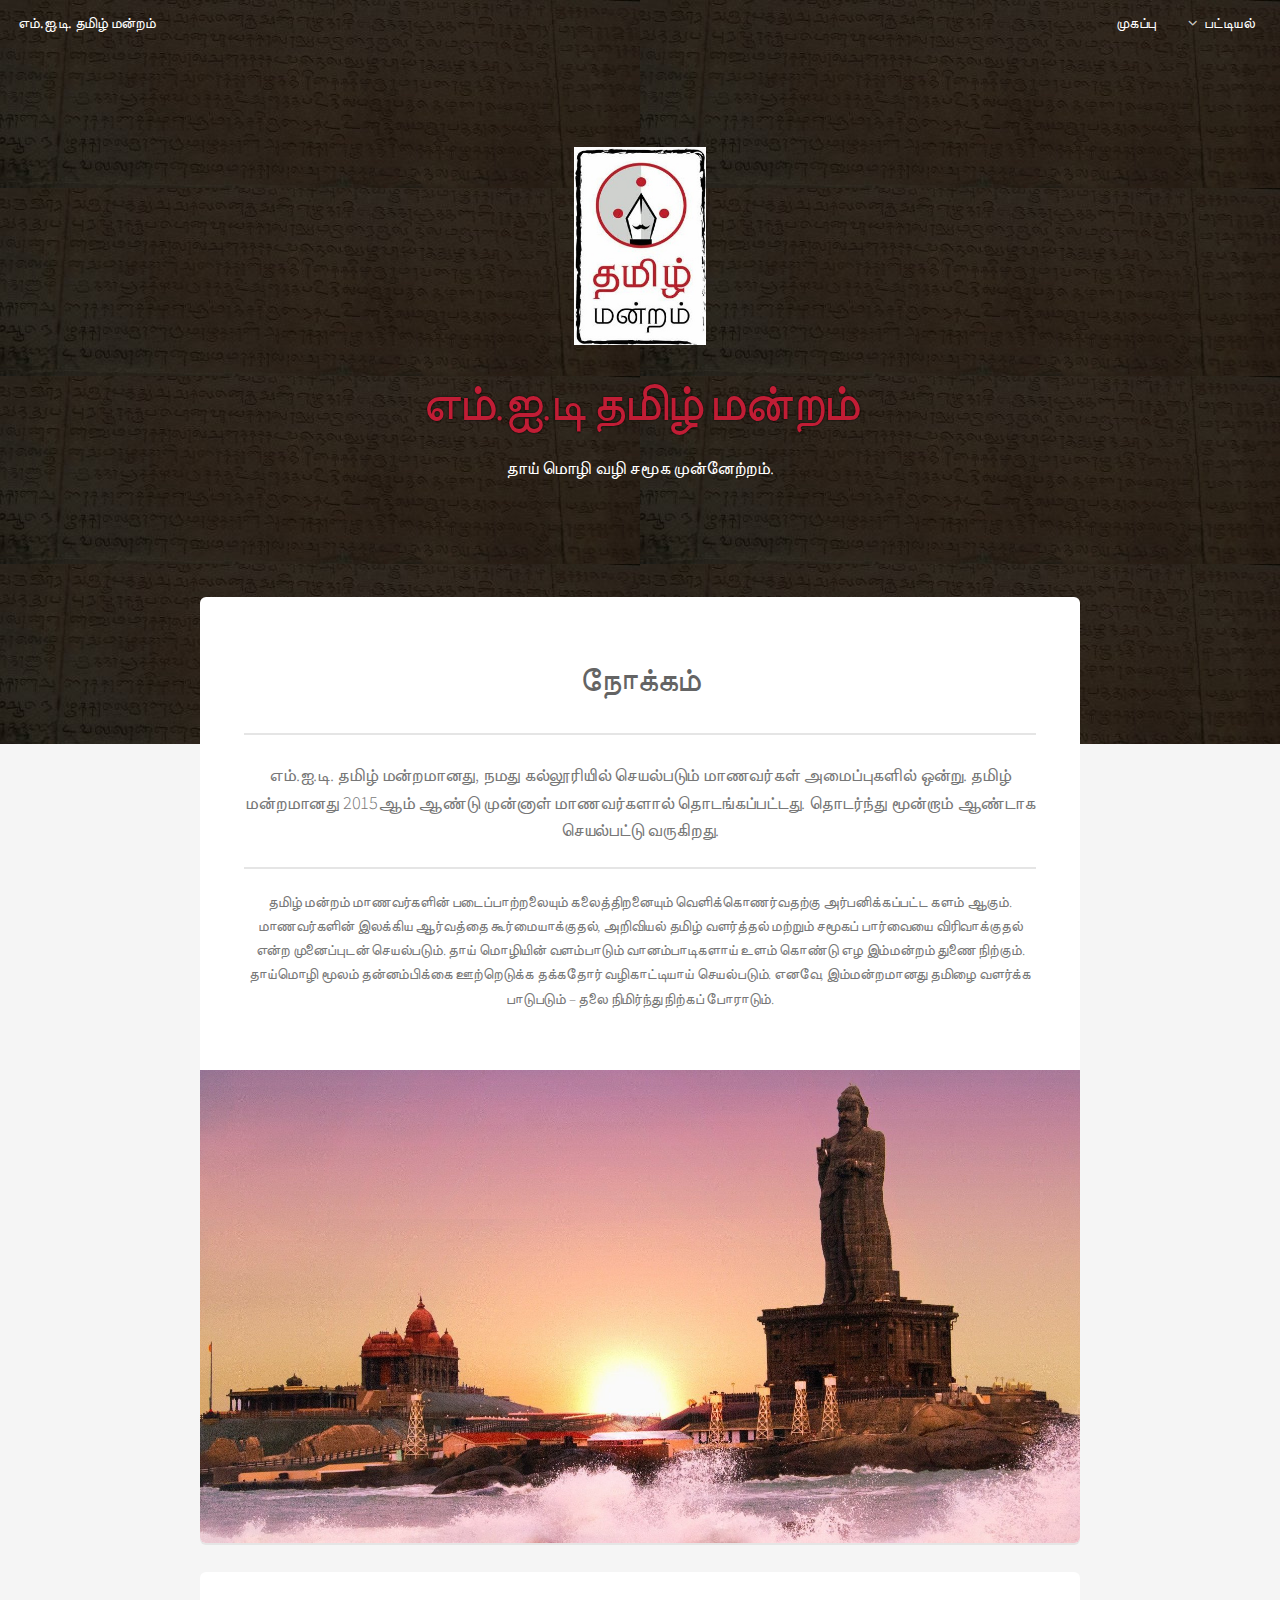
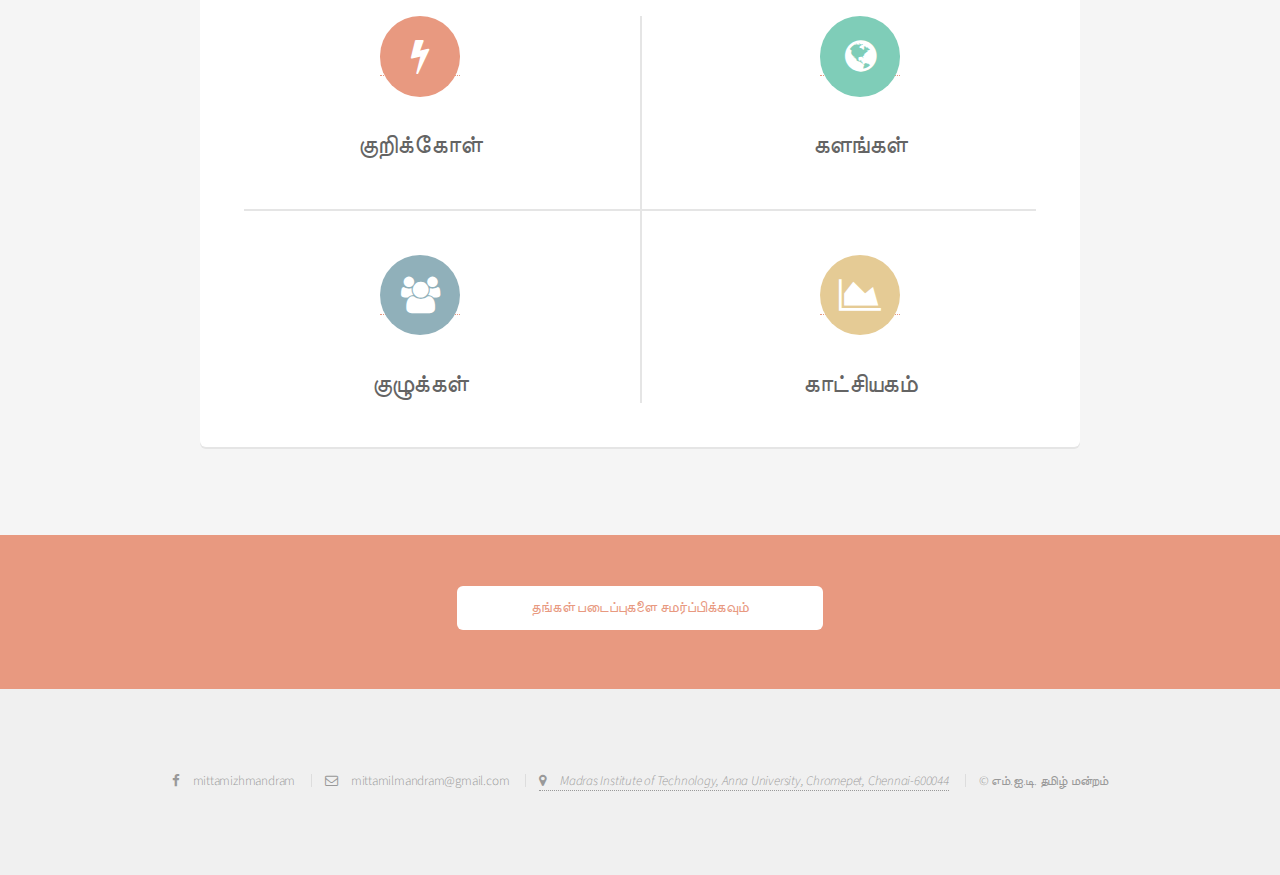
==== index.html @ f5a02cdf "தமிழ் வளர்க" ====
<!DOCTYPE HTML>
<html>
	<head>
		<title>எம்.ஐ.டி. தமிழ் மன்றம்</title>
		<link rel="icon" type="image/png" href="images/logo_icon.jpg"/>
		<meta charset="utf-8" />
		<meta name="viewport" content="width=device-width, initial-scale=1, user-scalable=no" />
		<link rel="stylesheet" href="assets/css/main.css" />
	</head>
	<body class="landing is-preload">
		<div id="page-wrapper">

			<!-- Header -->
				<header id="header" class="alt">
					<h1><a href="index.html">எம்.ஐ.டி. தமிழ் மன்றம்</a></h1>
					<nav id="nav">
						<ul>
							<li><a href="index.html">முகப்பு</a></li>
							<li>
								<a href="#" class="icon fa-angle-down">பட்டியல்</a>
								<ul>
									<li><a href="goal.html">குறிக்கோள்</a></li>
									<li><a href="field.html">களங்கள்</a></li>
									<li><a href="team.html">குழுக்கள்</a></li>
									<li><a href="gallery.html">காட்சியகம்</a></li>
								</ul>
							</li>
						</ul>
					</nav>
				</header>

			<!-- Banner -->
				<section id="banner" style="background-image: url(images/banner_01.jpg)">
					<img src="images/logo_icon.jpg" style="width:9em;height:13.5em;" />
					<h2> </h2>
					<h2 style="color:#C11D35;text-shadow: #000000 0px 0px 2px;">எம்.ஐ.டி தமிழ் மன்றம்</h2>
					<p>தாய் மொழி வழி சமூக முன்னேற்றம்.</p>
				</section>

			<!-- Main -->
				<section id="main" class="container">

					<section class="box special">
						<header class="major">
							<h2>நோக்கம்</h2>
							<p>எம்.ஐ.டி. தமிழ் மன்றமானது, நமது கல்லூரியில் செயல்படும் மாணவர்கள் அமைப்புகளில் ஒன்று. தமிழ் மன்றமானது 2015ஆம் ஆண்டு முன்னாள் மாணவர்களால் தொடங்கப்பட்டது. தொடர்ந்து மூன்றாம் ஆண்டாக செயல்பட்டு வருகிறது.</p>
							<brk />
							<p>தமிழ் மன்றம் மாணவர்களின் படைப்பாற்றலையும் கலைத்திறனையும் வெளிக்கொணர்வதற்கு அர்பனிக்கப்பட்ட களம் ஆகும். மாணவர்களின் இலக்கிய ஆர்வத்தை கூர்மையாக்குதல், அறிவியல் தமிழ் வளர்த்தல் மற்றும் சமூகப் பார்வையை விரிவாக்குதல் என்ற முனைப்புடன் செயல்படும். தாய் மொழியின் வளம்பாடும் வானம்பாடிகளாய் உளம் கொண்டு எழ இம்மன்றம் துணை நிற்கும். தாய்மொழி மூலம் தன்னம்பிக்கை ஊற்றெடுக்க தக்கதோர் வழிகாட்டியாய் செயல்படும். எனவே, இம்மன்றமானது தமிழை வளர்க்க பாடுபடும் – தலை நிமிர்ந்து நிற்கப் போராடும்.</p>
						</header>
						<span class="image featured"><img src="images/bg1.jpeg" alt="" /></span>
					</section>

					<section class="box special features">
						<div class="features-row">
							<section><a href="goal.html">
								<span class="icon major fa-bolt accent2"></span>
								<h3>குறிக்கோள்</h3>
							</a>
							</section>
							<section><a href="field.html">
								<span class="icon major fa-globe accent3"></span>
								<h3>களங்கள்</h3>
							</a>
							</section>
						</div>
						<div class="features-row">
							<section><a href="team.html">
								<span class="icon major fa-group accent4"></span>
								<h3>குழுக்கள்</h3>
								</a>
							</section>
							<section><a href="gallery.html">
								<span class="icon major fa-area-chart accent5"></span>
								<h3>காட்சியகம்</h3>
							</a>
							</section>
						</div>
					</section>
				</section>

			<!-- CTA -->
				<section id="cta">
					<form>
						<div class="row gtr-50 gtr-uniform">
							<div class="col-12 col-12-mobilep">
								<input type="submit" value="தங்கள் படைப்புகளை சமர்ப்பிக்கவும்" class="fit" />
							</div>
						</div>
					</form>

				</section>

			<!-- Footer -->
				<footer id="footer">
					<ul class="copyright">
						<li><a href="https://facebook.com/Mittamizhmandram" class="icon fa-facebook"><span class="label">Facebook</span>&emsp;mittamizhmandram</a></li>
						<li><a href="mailto:mittamilmandram@gmail.com" class="icon fa-envelope-o">&emsp;mittamilmandram@gmail.com</a></li>
						<li><a href="https://maps.google.com/?q=madras+institute+of+technology" target="_blank"><i class="icon fa-map-marker">&emsp;Madras Institute of Technology, Anna University, Chromepet, Chennai-600044</i></a></li>
						<li>&copy; எம்.ஐ.டி. தமிழ் மன்றம்</li>
					</ul>
				</footer>

		</div>

		<!-- Scripts -->
			<script src="assets/js/jquery.min.js"></script>
			<script src="assets/js/jquery.dropotron.min.js"></script>
			<script src="assets/js/jquery.scrollex.min.js"></script>
			<script src="assets/js/browser.min.js"></script>
			<script src="assets/js/breakpoints.min.js"></script>
			<script src="assets/js/util.js"></script>
			<script src="assets/js/main.js"></script>

	</body>
</html>
---- assets/css/main.css ----
@import url("font-awesome.min.css");
@import url("https://fonts.googleapis.com/css?family=Source+Sans+Pro:300,400,300italic,400italic");

/* Based on meyerweb.com/eric/tools/css/reset (v2.0 | 20110126 | License: public domain) */

	html, body, div, span, applet, object,
	iframe, h1, h2, h3, h4, h5, h6, p, blockquote,
	pre, a, abbr, acronym, address, big, cite,
	code, del, dfn, em, img, ins, kbd, q, s, samp,
	small, strike, strong, sub, sup, tt, var, b,
	u, i, center, dl, dt, dd, ol, ul, li, fieldset,
	form, label, legend, table, caption, tbody,
	tfoot, thead, tr, th, td, article, aside,
	canvas, details, embed, figure, figcaption,
	footer, header, hgroup, menu, nav, output, ruby,
	section, summary, time, mark, audio, video {
		margin: 0;
		padding: 0;
		border: 0;
		font-size: 100%;
		font: inherit;
		vertical-align: baseline;
	}

	article, aside, details, figcaption, figure,
	footer, header, hgroup, menu, nav, section {
		display: block;
	}

	body {
		line-height: 1;
	}

	ol, ul {
		list-style: none;
	}

	blockquote, q {
		quotes: none;
	}

		blockquote:before, blockquote:after, q:before, q:after {
			content: '';
			content: none;
		}

	table {
		border-collapse: collapse;
		border-spacing: 0;
	}

	body {
		-webkit-text-size-adjust: none;
	}

	mark {
		background-color: transparent;
		color: inherit;
	}

	input::-moz-focus-inner {
		border: 0;
		padding: 0;
	}

	input, select, textarea {
		-moz-appearance: none;
		-webkit-appearance: none;
		-ms-appearance: none;
		appearance: none;
	}

/* Basic */

	@-ms-viewport {
		width: device-width;
	}

	body {
		-ms-overflow-style: scrollbar;
	}

	@media screen and (max-width: 480px) {

		html, body {
			min-width: 320px;
		}

	}

	html {
		box-sizing: border-box;
	}

	*, *:before, *:after {
		box-sizing: inherit;
	}

	body {
		background: #f5f5f5;
	}

	body, input, select, textarea {
		color: #777;
		font-family: "Source Sans Pro", sans-serif;
		font-size: 16pt;
		font-weight: 300;
		line-height: 1.65em;
		letter-spacing: -0.015em;
	}

	a {
		-moz-transition: color 0.2s ease-in-out, border-bottom-color 0.2s ease-in-out;
		-webkit-transition: color 0.2s ease-in-out, border-bottom-color 0.2s ease-in-out;
		-ms-transition: color 0.2s ease-in-out, border-bottom-color 0.2s ease-in-out;
		transition: color 0.2s ease-in-out, border-bottom-color 0.2s ease-in-out;
		border-bottom: dotted 1px;
		color: #e89980;
		text-decoration: none;
	}

		a:hover {
			border-bottom-color: transparent;
		}

	strong, b {
		color: #646464;
		font-weight: 400;
	}

	em, i {
		font-style: italic;
	}

	p {
		margin: 0 0 2em 0;
	}

	h1, h2, h3, h4, h5, h6 {
		color: #646464;
		font-weight: 300;
		line-height: 1em;
		margin: 0 0 0.5em 0;
	}

		h1 a, h2 a, h3 a, h4 a, h5 a, h6 a {
			color: inherit;
			text-decoration: none;
		}

	h2 {
		font-size: 2.25em;
		line-height: 1.5em;
		letter-spacing: -0.035em;
	}

	h3 {
		font-size: 1.75em;
		line-height: 1.5em;
		letter-spacing: -0.025em;
	}

	h4 {
		font-size: 1.1em;
		line-height: 1.5em;
		letter-spacing: 0;
	}

	h5 {
		font-size: 0.9em;
		line-height: 1.5em;
		letter-spacing: 0;
	}

	h6 {
		font-size: 0.7em;
		line-height: 1.5em;
		letter-spacing: 0;
	}

	sub {
		font-size: 0.8em;
		position: relative;
		top: 0.5em;
	}

	sup {
		font-size: 0.8em;
		position: relative;
		top: -0.5em;
	}

	hr {
		border: 0;
		border-bottom: solid 2px #e5e5e5;
		margin: 2em 0;
	}

		hr.major {
			margin: 3em 0;
		}

	blockquote {
		border-left: solid 4px #e5e5e5;
		font-style: italic;
		margin: 0 0 2em 0;
		padding: 0.5em 0 0.5em 2em;
	}

	pre {
		-webkit-overflow-scrolling: touch;
		background: #f8f8f8;
		border-radius: 6px;
		border: solid 1px #e5e5e5;
		font-family: monospace;
		font-size: 0.9em;
		line-height: 1.75em;
		margin: 0 0 2em 0;
		overflow-x: auto;
		padding: 1em 1.5em;
	}

	code {
		background: #f8f8f8;
		border-radius: 6px;
		border: solid 1px #e5e5e5;
		font-family: monospace;
		font-size: 0.9em;
		margin: 0 0.25em;
		padding: 0.25em 0.65em;
	}

	.align-left {
		text-align: left;
	}

	.align-center {
		text-align: center;
	}

	.align-right {
		text-align: right;
	}

/* Row */

	.row {
		display: flex;
		flex-wrap: wrap;
		box-sizing: border-box;
		align-items: stretch;
	}

		.row > * {
			box-sizing: border-box;
		}

		.row.gtr-uniform > * > :last-child {
			margin-bottom: 0;
		}

		.row.aln-left {
			justify-content: flex-start;
		}

		.row.aln-center {
			justify-content: center;
		}

		.row.aln-right {
			justify-content: flex-end;
		}

		.row.aln-top {
			align-items: flex-start;
		}

		.row.aln-middle {
			align-items: center;
		}

		.row.aln-bottom {
			align-items: flex-end;
		}

		.row > .imp {
			order: -1;
		}

		.row > .col-1 {
			width: 8.3333333333%;
		}

		.row > .off-1 {
			margin-left: 8.3333333333%;
		}

		.row > .col-2 {
			width: 16.6666666667%;
		}

		.row > .off-2 {
			margin-left: 16.6666666667%;
		}

		.row > .col-3 {
			width: 25%;
		}

		.row > .off-3 {
			margin-left: 25%;
		}

		.row > .col-4 {
			width: 33.3333333333%;
		}

		.row > .off-4 {
			margin-left: 33.3333333333%;
		}

		.row > .col-5 {
			width: 41.6666666667%;
		}

		.row > .off-5 {
			margin-left: 41.6666666667%;
		}

		.row > .col-6 {
			width: 50%;
		}

		.row > .off-6 {
			margin-left: 50%;
		}

		.row > .col-7 {
			width: 58.3333333333%;
		}

		.row > .off-7 {
			margin-left: 58.3333333333%;
		}

		.row > .col-8 {
			width: 66.6666666667%;
		}

		.row > .off-8 {
			margin-left: 66.6666666667%;
		}

		.row > .col-9 {
			width: 75%;
		}

		.row > .off-9 {
			margin-left: 75%;
		}

		.row > .col-10 {
			width: 83.3333333333%;
		}

		.row > .off-10 {
			margin-left: 83.3333333333%;
		}

		.row > .col-11 {
			width: 91.6666666667%;
		}

		.row > .off-11 {
			margin-left: 91.6666666667%;
		}

		.row > .col-12 {
			width: 100%;
		}

		.row > .off-12 {
			margin-left: 100%;
		}

		.row.gtr-0 {
			margin-top: 0;
			margin-left: 0em;
		}

			.row.gtr-0 > * {
				padding: 0 0 0 0em;
			}

			.row.gtr-0.gtr-uniform {
				margin-top: 0em;
			}

				.row.gtr-0.gtr-uniform > * {
					padding-top: 0em;
				}

		.row.gtr-25 {
			margin-top: 0;
			margin-left: -0.5em;
		}

			.row.gtr-25 > * {
				padding: 0 0 0 0.5em;
			}

			.row.gtr-25.gtr-uniform {
				margin-top: -0.5em;
			}

				.row.gtr-25.gtr-uniform > * {
					padding-top: 0.5em;
				}

		.row.gtr-50 {
			margin-top: 0;
			margin-left: -1em;
		}

			.row.gtr-50 > * {
				padding: 0 0 0 1em;
			}

			.row.gtr-50.gtr-uniform {
				margin-top: -1em;
			}

				.row.gtr-50.gtr-uniform > * {
					padding-top: 1em;
				}

		.row {
			margin-top: 0;
			margin-left: -2em;
		}

			.row > * {
				padding: 0 0 0 2em;
			}

			.row.gtr-uniform {
				margin-top: -2em;
			}

				.row.gtr-uniform > * {
					padding-top: 2em;
				}

		.row.gtr-150 {
			margin-top: 0;
			margin-left: -3em;
		}

			.row.gtr-150 > * {
				padding: 0 0 0 3em;
			}

			.row.gtr-150.gtr-uniform {
				margin-top: -3em;
			}

				.row.gtr-150.gtr-uniform > * {
					padding-top: 3em;
				}

		.row.gtr-200 {
			margin-top: 0;
			margin-left: -4em;
		}

			.row.gtr-200 > * {
				padding: 0 0 0 4em;
			}

			.row.gtr-200.gtr-uniform {
				margin-top: -4em;
			}

				.row.gtr-200.gtr-uniform > * {
					padding-top: 4em;
				}

		@media screen and (max-width: 1680px) {

			.row {
				display: flex;
				flex-wrap: wrap;
				box-sizing: border-box;
				align-items: stretch;
			}

				.row > * {
					box-sizing: border-box;
				}

				.row.gtr-uniform > * > :last-child {
					margin-bottom: 0;
				}

				.row.aln-left {
					justify-content: flex-start;
				}

				.row.aln-center {
					justify-content: center;
				}

				.row.aln-right {
					justify-content: flex-end;
				}

				.row.aln-top {
					align-items: flex-start;
				}

				.row.aln-middle {
					align-items: center;
				}

				.row.aln-bottom {
					align-items: flex-end;
				}

				.row > .imp-wide {
					order: -1;
				}

				.row > .col-1-wide {
					width: 8.3333333333%;
				}

				.row > .off-1-wide {
					margin-left: 8.3333333333%;
				}

				.row > .col-2-wide {
					width: 16.6666666667%;
				}

				.row > .off-2-wide {
					margin-left: 16.6666666667%;
				}

				.row > .col-3-wide {
					width: 25%;
				}

				.row > .off-3-wide {
					margin-left: 25%;
				}

				.row > .col-4-wide {
					width: 33.3333333333%;
				}

				.row > .off-4-wide {
					margin-left: 33.3333333333%;
				}

				.row > .col-5-wide {
					width: 41.6666666667%;
				}

				.row > .off-5-wide {
					margin-left: 41.6666666667%;
				}

				.row > .col-6-wide {
					width: 50%;
				}

				.row > .off-6-wide {
					margin-left: 50%;
				}

				.row > .col-7-wide {
					width: 58.3333333333%;
				}

				.row > .off-7-wide {
					margin-left: 58.3333333333%;
				}

				.row > .col-8-wide {
					width: 66.6666666667%;
				}

				.row > .off-8-wide {
					margin-left: 66.6666666667%;
				}

				.row > .col-9-wide {
					width: 75%;
				}

				.row > .off-9-wide {
					margin-left: 75%;
				}

				.row > .col-10-wide {
					width: 83.3333333333%;
				}

				.row > .off-10-wide {
					margin-left: 83.3333333333%;
				}

				.row > .col-11-wide {
					width: 91.6666666667%;
				}

				.row > .off-11-wide {
					margin-left: 91.6666666667%;
				}

				.row > .col-12-wide {
					width: 100%;
				}

				.row > .off-12-wide {
					margin-left: 100%;
				}

				.row.gtr-0 {
					margin-top: 0;
					margin-left: 0em;
				}

					.row.gtr-0 > * {
						padding: 0 0 0 0em;
					}

					.row.gtr-0.gtr-uniform {
						margin-top: 0em;
					}

						.row.gtr-0.gtr-uniform > * {
							padding-top: 0em;
						}

				.row.gtr-25 {
					margin-top: 0;
					margin-left: -0.5em;
				}

					.row.gtr-25 > * {
						padding: 0 0 0 0.5em;
					}

					.row.gtr-25.gtr-uniform {
						margin-top: -0.5em;
					}

						.row.gtr-25.gtr-uniform > * {
							padding-top: 0.5em;
						}

				.row.gtr-50 {
					margin-top: 0;
					margin-left: -1em;
				}

					.row.gtr-50 > * {
						padding: 0 0 0 1em;
					}

					.row.gtr-50.gtr-uniform {
						margin-top: -1em;
					}

						.row.gtr-50.gtr-uniform > * {
							padding-top: 1em;
						}

				.row {
					margin-top: 0;
					margin-left: -2em;
				}

					.row > * {
						padding: 0 0 0 2em;
					}

					.row.gtr-uniform {
						margin-top: -2em;
					}

						.row.gtr-uniform > * {
							padding-top: 2em;
						}

				.row.gtr-150 {
					margin-top: 0;
					margin-left: -3em;
				}

					.row.gtr-150 > * {
						padding: 0 0 0 3em;
					}

					.row.gtr-150.gtr-uniform {
						margin-top: -3em;
					}

						.row.gtr-150.gtr-uniform > * {
							padding-top: 3em;
						}

				.row.gtr-200 {
					margin-top: 0;
					margin-left: -4em;
				}

					.row.gtr-200 > * {
						padding: 0 0 0 4em;
					}

					.row.gtr-200.gtr-uniform {
						margin-top: -4em;
					}

						.row.gtr-200.gtr-uniform > * {
							padding-top: 4em;
						}

		}

		@media screen and (max-width: 1280px) {

			.row {
				display: flex;
				flex-wrap: wrap;
				box-sizing: border-box;
				align-items: stretch;
			}

				.row > * {
					box-sizing: border-box;
				}

				.row.gtr-uniform > * > :last-child {
					margin-bottom: 0;
				}

				.row.aln-left {
					justify-content: flex-start;
				}

				.row.aln-center {
					justify-content: center;
				}

				.row.aln-right {
					justify-content: flex-end;
				}

				.row.aln-top {
					align-items: flex-start;
				}

				.row.aln-middle {
					align-items: center;
				}

				.row.aln-bottom {
					align-items: flex-end;
				}

				.row > .imp-normal {
					order: -1;
				}

				.row > .col-1-normal {
					width: 8.3333333333%;
				}

				.row > .off-1-normal {
					margin-left: 8.3333333333%;
				}

				.row > .col-2-normal {
					width: 16.6666666667%;
				}

				.row > .off-2-normal {
					margin-left: 16.6666666667%;
				}

				.row > .col-3-normal {
					width: 25%;
				}

				.row > .off-3-normal {
					margin-left: 25%;
				}

				.row > .col-4-normal {
					width: 33.3333333333%;
				}

				.row > .off-4-normal {
					margin-left: 33.3333333333%;
				}

				.row > .col-5-normal {
					width: 41.6666666667%;
				}

				.row > .off-5-normal {
					margin-left: 41.6666666667%;
				}

				.row > .col-6-normal {
					width: 50%;
				}

				.row > .off-6-normal {
					margin-left: 50%;
				}

				.row > .col-7-normal {
					width: 58.3333333333%;
				}

				.row > .off-7-normal {
					margin-left: 58.3333333333%;
				}

				.row > .col-8-normal {
					width: 66.6666666667%;
				}

				.row > .off-8-normal {
					margin-left: 66.6666666667%;
				}

				.row > .col-9-normal {
					width: 75%;
				}

				.row > .off-9-normal {
					margin-left: 75%;
				}

				.row > .col-10-normal {
					width: 83.3333333333%;
				}

				.row > .off-10-normal {
					margin-left: 83.3333333333%;
				}

				.row > .col-11-normal {
					width: 91.6666666667%;
				}

				.row > .off-11-normal {
					margin-left: 91.6666666667%;
				}

				.row > .col-12-normal {
					width: 100%;
				}

				.row > .off-12-normal {
					margin-left: 100%;
				}

				.row.gtr-0 {
					margin-top: 0;
					margin-left: 0em;
				}

					.row.gtr-0 > * {
						padding: 0 0 0 0em;
					}

					.row.gtr-0.gtr-uniform {
						margin-top: 0em;
					}

						.row.gtr-0.gtr-uniform > * {
							padding-top: 0em;
						}

				.row.gtr-25 {
					margin-top: 0;
					margin-left: -0.5em;
				}

					.row.gtr-25 > * {
						padding: 0 0 0 0.5em;
					}

					.row.gtr-25.gtr-uniform {
						margin-top: -0.5em;
					}

						.row.gtr-25.gtr-uniform > * {
							padding-top: 0.5em;
						}

				.row.gtr-50 {
					margin-top: 0;
					margin-left: -1em;
				}

					.row.gtr-50 > * {
						padding: 0 0 0 1em;
					}

					.row.gtr-50.gtr-uniform {
						margin-top: -1em;
					}

						.row.gtr-50.gtr-uniform > * {
							padding-top: 1em;
						}

				.row {
					margin-top: 0;
					margin-left: -2em;
				}

					.row > * {
						padding: 0 0 0 2em;
					}

					.row.gtr-uniform {
						margin-top: -2em;
					}

						.row.gtr-uniform > * {
							padding-top: 2em;
						}

				.row.gtr-150 {
					margin-top: 0;
					margin-left: -3em;
				}

					.row.gtr-150 > * {
						padding: 0 0 0 3em;
					}

					.row.gtr-150.gtr-uniform {
						margin-top: -3em;
					}

						.row.gtr-150.gtr-uniform > * {
							padding-top: 3em;
						}

				.row.gtr-200 {
					margin-top: 0;
					margin-left: -4em;
				}

					.row.gtr-200 > * {
						padding: 0 0 0 4em;
					}

					.row.gtr-200.gtr-uniform {
						margin-top: -4em;
					}

						.row.gtr-200.gtr-uniform > * {
							padding-top: 4em;
						}

		}

		@media screen and (max-width: 980px) {

			.row {
				display: flex;
				flex-wrap: wrap;
				box-sizing: border-box;
				align-items: stretch;
			}

				.row > * {
					box-sizing: border-box;
				}

				.row.gtr-uniform > * > :last-child {
					margin-bottom: 0;
				}

				.row.aln-left {
					justify-content: flex-start;
				}

				.row.aln-center {
					justify-content: center;
				}

				.row.aln-right {
					justify-content: flex-end;
				}

				.row.aln-top {
					align-items: flex-start;
				}

				.row.aln-middle {
					align-items: center;
				}

				.row.aln-bottom {
					align-items: flex-end;
				}

				.row > .imp-narrow {
					order: -1;
				}

				.row > .col-1-narrow {
					width: 8.3333333333%;
				}

				.row > .off-1-narrow {
					margin-left: 8.3333333333%;
				}

				.row > .col-2-narrow {
					width: 16.6666666667%;
				}

				.row > .off-2-narrow {
					margin-left: 16.6666666667%;
				}

				.row > .col-3-narrow {
					width: 25%;
				}

				.row > .off-3-narrow {
					margin-left: 25%;
				}

				.row > .col-4-narrow {
					width: 33.3333333333%;
				}

				.row > .off-4-narrow {
					margin-left: 33.3333333333%;
				}

				.row > .col-5-narrow {
					width: 41.6666666667%;
				}

				.row > .off-5-narrow {
					margin-left: 41.6666666667%;
				}

				.row > .col-6-narrow {
					width: 50%;
				}

				.row > .off-6-narrow {
					margin-left: 50%;
				}

				.row > .col-7-narrow {
					width: 58.3333333333%;
				}

				.row > .off-7-narrow {
					margin-left: 58.3333333333%;
				}

				.row > .col-8-narrow {
					width: 66.6666666667%;
				}

				.row > .off-8-narrow {
					margin-left: 66.6666666667%;
				}

				.row > .col-9-narrow {
					width: 75%;
				}

				.row > .off-9-narrow {
					margin-left: 75%;
				}

				.row > .col-10-narrow {
					width: 83.3333333333%;
				}

				.row > .off-10-narrow {
					margin-left: 83.3333333333%;
				}

				.row > .col-11-narrow {
					width: 91.6666666667%;
				}

				.row > .off-11-narrow {
					margin-left: 91.6666666667%;
				}

				.row > .col-12-narrow {
					width: 100%;
				}

				.row > .off-12-narrow {
					margin-left: 100%;
				}

				.row.gtr-0 {
					margin-top: 0;
					margin-left: 0em;
				}

					.row.gtr-0 > * {
						padding: 0 0 0 0em;
					}

					.row.gtr-0.gtr-uniform {
						margin-top: 0em;
					}

						.row.gtr-0.gtr-uniform > * {
							padding-top: 0em;
						}

				.row.gtr-25 {
					margin-top: 0;
					margin-left: -0.5em;
				}

					.row.gtr-25 > * {
						padding: 0 0 0 0.5em;
					}

					.row.gtr-25.gtr-uniform {
						margin-top: -0.5em;
					}

						.row.gtr-25.gtr-uniform > * {
							padding-top: 0.5em;
						}

				.row.gtr-50 {
					margin-top: 0;
					margin-left: -1em;
				}

					.row.gtr-50 > * {
						padding: 0 0 0 1em;
					}

					.row.gtr-50.gtr-uniform {
						margin-top: -1em;
					}

						.row.gtr-50.gtr-uniform > * {
							padding-top: 1em;
						}

				.row {
					margin-top: 0;
					margin-left: -2em;
				}

					.row > * {
						padding: 0 0 0 2em;
					}

					.row.gtr-uniform {
						margin-top: -2em;
					}

						.row.gtr-uniform > * {
							padding-top: 2em;
						}

				.row.gtr-150 {
					margin-top: 0;
					margin-left: -3em;
				}

					.row.gtr-150 > * {
						padding: 0 0 0 3em;
					}

					.row.gtr-150.gtr-uniform {
						margin-top: -3em;
					}

						.row.gtr-150.gtr-uniform > * {
							padding-top: 3em;
						}

				.row.gtr-200 {
					margin-top: 0;
					margin-left: -4em;
				}

					.row.gtr-200 > * {
						padding: 0 0 0 4em;
					}

					.row.gtr-200.gtr-uniform {
						margin-top: -4em;
					}

						.row.gtr-200.gtr-uniform > * {
							padding-top: 4em;
						}

		}

		@media screen and (max-width: 840px) {

			.row {
				display: flex;
				flex-wrap: wrap;
				box-sizing: border-box;
				align-items: stretch;
			}

				.row > * {
					box-sizing: border-box;
				}

				.row.gtr-uniform > * > :last-child {
					margin-bottom: 0;
				}

				.row.aln-left {
					justify-content: flex-start;
				}

				.row.aln-center {
					justify-content: center;
				}

				.row.aln-right {
					justify-content: flex-end;
				}

				.row.aln-top {
					align-items: flex-start;
				}

				.row.aln-middle {
					align-items: center;
				}

				.row.aln-bottom {
					align-items: flex-end;
				}

				.row > .imp-narrower {
					order: -1;
				}

				.row > .col-1-narrower {
					width: 8.3333333333%;
				}

				.row > .off-1-narrower {
					margin-left: 8.3333333333%;
				}

				.row > .col-2-narrower {
					width: 16.6666666667%;
				}

				.row > .off-2-narrower {
					margin-left: 16.6666666667%;
				}

				.row > .col-3-narrower {
					width: 25%;
				}

				.row > .off-3-narrower {
					margin-left: 25%;
				}

				.row > .col-4-narrower {
					width: 33.3333333333%;
				}

				.row > .off-4-narrower {
					margin-left: 33.3333333333%;
				}

				.row > .col-5-narrower {
					width: 41.6666666667%;
				}

				.row > .off-5-narrower {
					margin-left: 41.6666666667%;
				}

				.row > .col-6-narrower {
					width: 50%;
				}

				.row > .off-6-narrower {
					margin-left: 50%;
				}

				.row > .col-7-narrower {
					width: 58.3333333333%;
				}

				.row > .off-7-narrower {
					margin-left: 58.3333333333%;
				}

				.row > .col-8-narrower {
					width: 66.6666666667%;
				}

				.row > .off-8-narrower {
					margin-left: 66.6666666667%;
				}

				.row > .col-9-narrower {
					width: 75%;
				}

				.row > .off-9-narrower {
					margin-left: 75%;
				}

				.row > .col-10-narrower {
					width: 83.3333333333%;
				}

				.row > .off-10-narrower {
					margin-left: 83.3333333333%;
				}

				.row > .col-11-narrower {
					width: 91.6666666667%;
				}

				.row > .off-11-narrower {
					margin-left: 91.6666666667%;
				}

				.row > .col-12-narrower {
					width: 100%;
				}

				.row > .off-12-narrower {
					margin-left: 100%;
				}

				.row.gtr-0 {
					margin-top: 0;
					margin-left: 0em;
				}

					.row.gtr-0 > * {
						padding: 0 0 0 0em;
					}

					.row.gtr-0.gtr-uniform {
						margin-top: 0em;
					}

						.row.gtr-0.gtr-uniform > * {
							padding-top: 0em;
						}

				.row.gtr-25 {
					margin-top: 0;
					margin-left: -0.5em;
				}

					.row.gtr-25 > * {
						padding: 0 0 0 0.5em;
					}

					.row.gtr-25.gtr-uniform {
						margin-top: -0.5em;
					}

						.row.gtr-25.gtr-uniform > * {
							padding-top: 0.5em;
						}

				.row.gtr-50 {
					margin-top: 0;
					margin-left: -1em;
				}

					.row.gtr-50 > * {
						padding: 0 0 0 1em;
					}

					.row.gtr-50.gtr-uniform {
						margin-top: -1em;
					}

						.row.gtr-50.gtr-uniform > * {
							padding-top: 1em;
						}

				.row {
					margin-top: 0;
					margin-left: -2em;
				}

					.row > * {
						padding: 0 0 0 2em;
					}

					.row.gtr-uniform {
						margin-top: -2em;
					}

						.row.gtr-uniform > * {
							padding-top: 2em;
						}

				.row.gtr-150 {
					margin-top: 0;
					margin-left: -3em;
				}

					.row.gtr-150 > * {
						padding: 0 0 0 3em;
					}

					.row.gtr-150.gtr-uniform {
						margin-top: -3em;
					}

						.row.gtr-150.gtr-uniform > * {
							padding-top: 3em;
						}

				.row.gtr-200 {
					margin-top: 0;
					margin-left: -4em;
				}

					.row.gtr-200 > * {
						padding: 0 0 0 4em;
					}

					.row.gtr-200.gtr-uniform {
						margin-top: -4em;
					}

						.row.gtr-200.gtr-uniform > * {
							padding-top: 4em;
						}

		}

		@media screen and (max-width: 736px) {

			.row {
				display: flex;
				flex-wrap: wrap;
				box-sizing: border-box;
				align-items: stretch;
			}

				.row > * {
					box-sizing: border-box;
				}

				.row.gtr-uniform > * > :last-child {
					margin-bottom: 0;
				}

				.row.aln-left {
					justify-content: flex-start;
				}

				.row.aln-center {
					justify-content: center;
				}

				.row.aln-right {
					justify-content: flex-end;
				}

				.row.aln-top {
					align-items: flex-start;
				}

				.row.aln-middle {
					align-items: center;
				}

				.row.aln-bottom {
					align-items: flex-end;
				}

				.row > .imp-mobile {
					order: -1;
				}

				.row > .col-1-mobile {
					width: 8.3333333333%;
				}

				.row > .off-1-mobile {
					margin-left: 8.3333333333%;
				}

				.row > .col-2-mobile {
					width: 16.6666666667%;
				}

				.row > .off-2-mobile {
					margin-left: 16.6666666667%;
				}

				.row > .col-3-mobile {
					width: 25%;
				}

				.row > .off-3-mobile {
					margin-left: 25%;
				}

				.row > .col-4-mobile {
					width: 33.3333333333%;
				}

				.row > .off-4-mobile {
					margin-left: 33.3333333333%;
				}

				.row > .col-5-mobile {
					width: 41.6666666667%;
				}

				.row > .off-5-mobile {
					margin-left: 41.6666666667%;
				}

				.row > .col-6-mobile {
					width: 50%;
				}

				.row > .off-6-mobile {
					margin-left: 50%;
				}

				.row > .col-7-mobile {
					width: 58.3333333333%;
				}

				.row > .off-7-mobile {
					margin-left: 58.3333333333%;
				}

				.row > .col-8-mobile {
					width: 66.6666666667%;
				}

				.row > .off-8-mobile {
					margin-left: 66.6666666667%;
				}

				.row > .col-9-mobile {
					width: 75%;
				}

				.row > .off-9-mobile {
					margin-left: 75%;
				}

				.row > .col-10-mobile {
					width: 83.3333333333%;
				}

				.row > .off-10-mobile {
					margin-left: 83.3333333333%;
				}

				.row > .col-11-mobile {
					width: 91.6666666667%;
				}

				.row > .off-11-mobile {
					margin-left: 91.6666666667%;
				}

				.row > .col-12-mobile {
					width: 100%;
				}

				.row > .off-12-mobile {
					margin-left: 100%;
				}

				.row.gtr-0 {
					margin-top: 0;
					margin-left: 0em;
				}

					.row.gtr-0 > * {
						padding: 0 0 0 0em;
					}

					.row.gtr-0.gtr-uniform {
						margin-top: 0em;
					}

						.row.gtr-0.gtr-uniform > * {
							padding-top: 0em;
						}

				.row.gtr-25 {
					margin-top: 0;
					margin-left: -0.5em;
				}

					.row.gtr-25 > * {
						padding: 0 0 0 0.5em;
					}

					.row.gtr-25.gtr-uniform {
						margin-top: -0.5em;
					}

						.row.gtr-25.gtr-uniform > * {
							padding-top: 0.5em;
						}

				.row.gtr-50 {
					margin-top: 0;
					margin-left: -1em;
				}

					.row.gtr-50 > * {
						padding: 0 0 0 1em;
					}

					.row.gtr-50.gtr-uniform {
						margin-top: -1em;
					}

						.row.gtr-50.gtr-uniform > * {
							padding-top: 1em;
						}

				.row {
					margin-top: 0;
					margin-left: -2em;
				}

					.row > * {
						padding: 0 0 0 2em;
					}

					.row.gtr-uniform {
						margin-top: -2em;
					}

						.row.gtr-uniform > * {
							padding-top: 2em;
						}

				.row.gtr-150 {
					margin-top: 0;
					margin-left: -3em;
				}

					.row.gtr-150 > * {
						padding: 0 0 0 3em;
					}

					.row.gtr-150.gtr-uniform {
						margin-top: -3em;
					}

						.row.gtr-150.gtr-uniform > * {
							padding-top: 3em;
						}

				.row.gtr-200 {
					margin-top: 0;
					margin-left: -4em;
				}

					.row.gtr-200 > * {
						padding: 0 0 0 4em;
					}

					.row.gtr-200.gtr-uniform {
						margin-top: -4em;
					}

						.row.gtr-200.gtr-uniform > * {
							padding-top: 4em;
						}

		}

		@media screen and (max-width: 480px) {

			.row {
				display: flex;
				flex-wrap: wrap;
				box-sizing: border-box;
				align-items: stretch;
			}

				.row > * {
					box-sizing: border-box;
				}

				.row.gtr-uniform > * > :last-child {
					margin-bottom: 0;
				}

				.row.aln-left {
					justify-content: flex-start;
				}

				.row.aln-center {
					justify-content: center;
				}

				.row.aln-right {
					justify-content: flex-end;
				}

				.row.aln-top {
					align-items: flex-start;
				}

				.row.aln-middle {
					align-items: center;
				}

				.row.aln-bottom {
					align-items: flex-end;
				}

				.row > .imp-mobilep {
					order: -1;
				}

				.row > .col-1-mobilep {
					width: 8.3333333333%;
				}

				.row > .off-1-mobilep {
					margin-left: 8.3333333333%;
				}

				.row > .col-2-mobilep {
					width: 16.6666666667%;
				}

				.row > .off-2-mobilep {
					margin-left: 16.6666666667%;
				}

				.row > .col-3-mobilep {
					width: 25%;
				}

				.row > .off-3-mobilep {
					margin-left: 25%;
				}

				.row > .col-4-mobilep {
					width: 33.3333333333%;
				}

				.row > .off-4-mobilep {
					margin-left: 33.3333333333%;
				}

				.row > .col-5-mobilep {
					width: 41.6666666667%;
				}

				.row > .off-5-mobilep {
					margin-left: 41.6666666667%;
				}

				.row > .col-6-mobilep {
					width: 50%;
				}

				.row > .off-6-mobilep {
					margin-left: 50%;
				}

				.row > .col-7-mobilep {
					width: 58.3333333333%;
				}

				.row > .off-7-mobilep {
					margin-left: 58.3333333333%;
				}

				.row > .col-8-mobilep {
					width: 66.6666666667%;
				}

				.row > .off-8-mobilep {
					margin-left: 66.6666666667%;
				}

				.row > .col-9-mobilep {
					width: 75%;
				}

				.row > .off-9-mobilep {
					margin-left: 75%;
				}

				.row > .col-10-mobilep {
					width: 83.3333333333%;
				}

				.row > .off-10-mobilep {
					margin-left: 83.3333333333%;
				}

				.row > .col-11-mobilep {
					width: 91.6666666667%;
				}

				.row > .off-11-mobilep {
					margin-left: 91.6666666667%;
				}

				.row > .col-12-mobilep {
					width: 100%;
				}

				.row > .off-12-mobilep {
					margin-left: 100%;
				}

				.row.gtr-0 {
					margin-top: 0;
					margin-left: 0em;
				}

					.row.gtr-0 > * {
						padding: 0 0 0 0em;
					}

					.row.gtr-0.gtr-uniform {
						margin-top: 0em;
					}

						.row.gtr-0.gtr-uniform > * {
							padding-top: 0em;
						}

				.row.gtr-25 {
					margin-top: 0;
					margin-left: -0.5em;
				}

					.row.gtr-25 > * {
						padding: 0 0 0 0.5em;
					}

					.row.gtr-25.gtr-uniform {
						margin-top: -0.5em;
					}

						.row.gtr-25.gtr-uniform > * {
							padding-top: 0.5em;
						}

				.row.gtr-50 {
					margin-top: 0;
					margin-left: -1em;
				}

					.row.gtr-50 > * {
						padding: 0 0 0 1em;
					}

					.row.gtr-50.gtr-uniform {
						margin-top: -1em;
					}

						.row.gtr-50.gtr-uniform > * {
							padding-top: 1em;
						}

				.row {
					margin-top: 0;
					margin-left: -2em;
				}

					.row > * {
						padding: 0 0 0 2em;
					}

					.row.gtr-uniform {
						margin-top: -2em;
					}

						.row.gtr-uniform > * {
							padding-top: 2em;
						}

				.row.gtr-150 {
					margin-top: 0;
					margin-left: -3em;
				}

					.row.gtr-150 > * {
						padding: 0 0 0 3em;
					}

					.row.gtr-150.gtr-uniform {
						margin-top: -3em;
					}

						.row.gtr-150.gtr-uniform > * {
							padding-top: 3em;
						}

				.row.gtr-200 {
					margin-top: 0;
					margin-left: -4em;
				}

					.row.gtr-200 > * {
						padding: 0 0 0 4em;
					}

					.row.gtr-200.gtr-uniform {
						margin-top: -4em;
					}

						.row.gtr-200.gtr-uniform > * {
							padding-top: 4em;
						}

		}

/* Container */

	.container {
		margin: 0 auto;
		max-width: calc(100% - 5em);
		width: 60em;
	}

		.container.xsmall {
			width: 15em;
		}

		.container.small {
			width: 30em;
		}

		.container.medium {
			width: 45em;
		}

		.container.large {
			width: 75em;
		}

		.container.xlarge {
			width: 90em;
		}

		.container.max {
			width: 100%;
		}

		@media screen and (max-width: 840px) {

			.container {
				width: 100% !important;
			}

		}

		@media screen and (max-width: 736px) {

			.container {
				max-width: 100%;
			}

		}

/* Section/Article */

	section.special, article.special {
		text-align: center;
	}

	header p {
		color: #999;
		position: relative;
		margin: 0 0 1.5em 0;
		font-style: italic;
	}

	header h2 + p {
		font-size: 1.25em;
		margin-top: -1em;
		line-height: 1.5em;
	}

	header h3 + p {
		font-size: 1.1em;
		margin-top: -0.85em;
		line-height: 1.5em;
	}

	header h4 + p,
	header h5 + p,
	header h6 + p {
		font-size: 0.8em;
		margin-top: -0.5em;
		line-height: 1.5em;
	}

	header.major {
		padding: 1em 0;
		text-align: center;
	}

		header.major h2 {
			margin: 0;
		}

		header.major p {
			display: inline-block;
			border-top: solid 2px #e5e5e5;
			color: #777;
			margin: 1.5em 0 0 0;
			padding: 1.5em 0 0 0;
			font-style: normal;
		}

/* Form */

	form {
		margin: 0 0 2em 0;
	}

	label {
		color: #646464;
		display: block;
		font-size: 0.9em;
		font-weight: 300;
		margin: 0 0 1em 0;
	}

	input[type="text"],
	input[type="password"],
	input[type="email"],
	select,
	textarea {
		-moz-appearance: none;
		-webkit-appearance: none;
		-ms-appearance: none;
		appearance: none;
		background-color: #f8f8f8;
		border-radius: 6px;
		border: solid 1px #e5e5e5;
		color: inherit;
		display: block;
		outline: 0;
		padding: 0 1em;
		text-decoration: none;
		width: 100%;
	}

		input[type="text"]:invalid,
		input[type="password"]:invalid,
		input[type="email"]:invalid,
		select:invalid,
		textarea:invalid {
			box-shadow: none;
		}

		input[type="text"]:focus,
		input[type="password"]:focus,
		input[type="email"]:focus,
		select:focus,
		textarea:focus {
			border-color: #e89980;
			box-shadow: 0 0 0 2px #e89980;
		}

	select {
		background-image: url("data:image/svg+xml;charset=utf8,%3Csvg xmlns='http://www.w3.org/2000/svg' width='40' height='40' preserveAspectRatio='none' viewBox='0 0 40 40'%3E%3Cpath d='M9.4,12.3l10.4,10.4l10.4-10.4c0.2-0.2,0.5-0.4,0.9-0.4c0.3,0,0.6,0.1,0.9,0.4l3.3,3.3c0.2,0.2,0.4,0.5,0.4,0.9 c0,0.4-0.1,0.6-0.4,0.9L20.7,31.9c-0.2,0.2-0.5,0.4-0.9,0.4c-0.3,0-0.6-0.1-0.9-0.4L4.3,17.3c-0.2-0.2-0.4-0.5-0.4-0.9 c0-0.4,0.1-0.6,0.4-0.9l3.3-3.3c0.2-0.2,0.5-0.4,0.9-0.4S9.1,12.1,9.4,12.3z' fill='%23e5e5e5' /%3E%3C/svg%3E");
		background-size: 1.25em;
		background-repeat: no-repeat;
		background-position: calc(100% - 1em) center;
		height: 3em;
		padding-right: 3em;
		text-overflow: ellipsis;
	}

		select option {
			color: #777;
			background-color: #f5f5f5;
		}

		select:focus::-ms-value {
			background-color: transparent;
		}

		select::-ms-expand {
			display: none;
		}

	input[type="text"],
	input[type="password"],
	input[type="email"],
	select {
		height: 3em;
	}

	textarea {
		padding: 0.75em 1em;
	}

	input[type="checkbox"],
	input[type="radio"] {
		-moz-appearance: none;
		-webkit-appearance: none;
		-ms-appearance: none;
		appearance: none;
		display: block;
		float: left;
		margin-right: -2em;
		opacity: 0;
		width: 1em;
		z-index: -1;
	}

		input[type="checkbox"] + label,
		input[type="radio"] + label {
			text-decoration: none;
			color: #777;
			cursor: pointer;
			display: inline-block;
			font-size: 1em;
			font-weight: 300;
			padding-left: 2.55em;
			padding-right: 0.75em;
			position: relative;
		}

			input[type="checkbox"] + label:before,
			input[type="radio"] + label:before {
				-moz-osx-font-smoothing: grayscale;
				-webkit-font-smoothing: antialiased;
				font-family: FontAwesome;
				font-style: normal;
				font-weight: normal;
				text-transform: none !important;
			}

			input[type="checkbox"] + label:before,
			input[type="radio"] + label:before {
				background: #f8f8f8;
				border-radius: 6px;
				border: solid 1px #e5e5e5;
				content: '';
				display: inline-block;
				height: 1.8em;
				left: 0;
				line-height: 1.725em;
				position: absolute;
				text-align: center;
				top: 0;
				width: 1.8em;
			}

		input[type="checkbox"]:checked + label:before,
		input[type="radio"]:checked + label:before {
			background: #666;
			border-color: #666;
			color: #ffffff;
			content: '\f00c';
		}

		input[type="checkbox"]:focus + label:before,
		input[type="radio"]:focus + label:before {
			border-color: #e89980;
			box-shadow: 0 0 0 1px #e89980;
		}

	input[type="checkbox"] + label:before {
		border-radius: 6px;
	}

	input[type="radio"] + label:before {
		border-radius: 100%;
	}

	::-webkit-input-placeholder {
		color: #999 !important;
		opacity: 1.0;
	}

	:-moz-placeholder {
		color: #999 !important;
		opacity: 1.0;
	}

	::-moz-placeholder {
		color: #999 !important;
		opacity: 1.0;
	}

	:-ms-input-placeholder {
		color: #999 !important;
		opacity: 1.0;
	}

/* Box */

	.box {
		background: #fff;
		border-radius: 6px;
		box-shadow: 0 2px 0 0 #e5e5e5;
		margin: 0 0 2em 0;
		padding: 3em;
	}

		.box > :last-child {
			margin-bottom: 0;
		}

		.box.alt {
			background: none !important;
			border-radius: 0 !important;
			box-shadow: none !important;
			margin: 0 0 2em 0;
			padding: 0 !important;
		}

		.box.features .features-row {
			border-top: solid 2px #e5e5e5;
			position: relative;
			width: 100%;
		}

			.box.features .features-row:after {
				clear: both;
				content: '';
				display: block;
			}

			.box.features .features-row section {
				float: left;
				padding: 3em;
				width: 50%;
			}

				.box.features .features-row section :last-child {
					margin-bottom: 0;
				}

				.box.features .features-row section:nth-child(2n) {
					padding-right: 0;
				}

					.box.features .features-row section:nth-child(2n):before {
						background: #e5e5e5;
						content: '';
						display: block;
						height: 100%;
						margin-left: -3em;
						position: absolute;
						top: 0;
						width: 2px;
					}

				.box.features .features-row section:nth-child(2n-1) {
					padding-left: 0;
				}

			.box.features .features-row:first-child {
				border-top: 0;
			}

				.box.features .features-row:first-child section {
					padding-top: 0;
				}

			.box.features .features-row:last-child {
				padding-bottom: 0;
			}

				.box.features .features-row:last-child section {
					padding-bottom: 0;
				}

		.box.special {
			text-align: center;
			width: 100%;
		}

		.box .image.featured {
			border-radius: 0;
			display: block;
			margin: 3em 0 3em -3em;
			position: relative;
			width: calc(100% + 6em);
		}

			.box .image.featured img {
				border-radius: 0;
				display: block;
				width: 100%;
			}

			.box .image.featured:first-child {
				border-radius: 6px 6px 0 0;
				margin-bottom: 3em;
				margin-top: -3em;
			}

				.box .image.featured:first-child img {
					border-radius: 6px 6px 0 0;
				}

			.box .image.featured:last-child {
				border-radius: 0 0 6px 6px;
				margin-bottom: -3em;
				margin-top: 3em;
			}

				.box .image.featured:last-child img {
					border-radius: 0 0 6px 6px;
				}

/* Icon */

	.icon {
		text-decoration: none;
		border-bottom: none;
		position: relative;
	}

		.icon:before {
			-moz-osx-font-smoothing: grayscale;
			-webkit-font-smoothing: antialiased;
			font-family: FontAwesome;
			font-style: normal;
			font-weight: normal;
			text-transform: none !important;
		}

		.icon > .label {
			display: none;
		}

		.icon.major {
			background: #666;
			border-radius: 100%;
			color: #ffffff;
			cursor: default;
			display: inline-block;
			height: 5.5em;
			line-height: 5.5em;
			margin: 0 0 2em 0;
			width: 5.5em;
		}

			.icon.major:before {
				font-size: 2.5em;
			}

			.icon.major.accent1 {
				background: #666;
				color: #ffffff;
			}

			.icon.major.accent2 {
				background: #e89980;
				color: #ffffff;
			}

			.icon.major.accent3 {
				background: #7fcdb8;
				color: #ffffff;
			}

			.icon.major.accent4 {
				background: #90b0ba;
				color: #ffffff;
			}

			.icon.major.accent5 {
				background: #e5cb95;
				color: #ffffff;
			}

/* Image */

	.image {
		border-radius: 6px;
		border: 0;
		display: inline-block;
		position: relative;
	}

		.image img {
			border-radius: 6px;
			display: block;
		}

		.image.left {
			float: left;
			padding: 0 1.5em 1em 0;
			top: 0.25em;
		}

		.image.right {
			float: right;
			padding: 0 0 1em 1.5em;
			top: 0.25em;
		}

		.image.fit {
			display: block;
			margin: 0 0 2em 0;
			width: 100%;
		}

			.image.fit img {
				display: block;
				width: 100%;
			}

/* List */

	ol {
		list-style: decimal;
		margin: 0 0 2em 0;
		padding-left: 1.25em;
	}

		ol li {
			padding-left: 0.25em;
		}

	ul {
		list-style: disc;
		margin: 0 0 2em 0;
		padding-left: 1em;
	}

		ul li {
			padding-left: 0.5em;
		}

		ul.alt {
			list-style: none;
			padding-left: 0;
		}

			ul.alt li {
				border-top: solid 1px #e5e5e5;
				padding: 0.5em 0;
			}

				ul.alt li:first-child {
					border-top: 0;
					padding-top: 0;
				}

		ul.icons {
			cursor: default;
			list-style: none;
			padding-left: 0;
		}

			ul.icons li {
				display: inline-block;
				padding: 0 1.25em 0 0;
			}

				ul.icons li:last-child {
					padding-right: 0;
				}

				ul.icons li .icon {
					color: inherit;
				}

					ul.icons li .icon:before {
						font-size: 1.75em;
					}

	dl {
		margin: 0 0 2em 0;
	}

/* Actions */

	ul.actions {
		display: -moz-flex;
		display: -webkit-flex;
		display: -ms-flex;
		display: flex;
		cursor: default;
		list-style: none;
		margin-left: -1em;
		padding-left: 0;
	}

		ul.actions li {
			padding: 0 0 0 1em;
			vertical-align: middle;
		}

		ul.actions.special {
			-moz-justify-content: center;
			-webkit-justify-content: center;
			-ms-justify-content: center;
			justify-content: center;
			width: 100%;
			margin-left: 0;
		}

			ul.actions.special li:first-child {
				padding-left: 0;
			}

		ul.actions.stacked {
			-moz-flex-direction: column;
			-webkit-flex-direction: column;
			-ms-flex-direction: column;
			flex-direction: column;
			margin-left: 0;
		}

			ul.actions.stacked li {
				padding: 1.3em 0 0 0;
			}

				ul.actions.stacked li:first-child {
					padding-top: 0;
				}

		ul.actions.fit {
			width: calc(100% + 1em);
		}

			ul.actions.fit li {
				-moz-flex-grow: 1;
				-webkit-flex-grow: 1;
				-ms-flex-grow: 1;
				flex-grow: 1;
				-moz-flex-shrink: 1;
				-webkit-flex-shrink: 1;
				-ms-flex-shrink: 1;
				flex-shrink: 1;
				width: 100%;
			}

				ul.actions.fit li > * {
					width: 100%;
				}

			ul.actions.fit.stacked {
				width: 100%;
			}

		@media screen and (max-width: 480px) {

			ul.actions:not(.fixed) {
				-moz-flex-direction: column;
				-webkit-flex-direction: column;
				-ms-flex-direction: column;
				flex-direction: column;
				margin-left: 0;
				width: 100% !important;
			}

				ul.actions:not(.fixed) li {
					-moz-flex-grow: 1;
					-webkit-flex-grow: 1;
					-ms-flex-grow: 1;
					flex-grow: 1;
					-moz-flex-shrink: 1;
					-webkit-flex-shrink: 1;
					-ms-flex-shrink: 1;
					flex-shrink: 1;
					padding: 1em 0 0 0;
					text-align: center;
					width: 100%;
				}

					ul.actions:not(.fixed) li > * {
						width: 100%;
					}

					ul.actions:not(.fixed) li:first-child {
						padding-top: 0;
					}

					ul.actions:not(.fixed) li input[type="submit"],
					ul.actions:not(.fixed) li input[type="reset"],
					ul.actions:not(.fixed) li input[type="button"],
					ul.actions:not(.fixed) li button,
					ul.actions:not(.fixed) li .button {
						width: 100%;
					}

						ul.actions:not(.fixed) li input[type="submit"].icon:before,
						ul.actions:not(.fixed) li input[type="reset"].icon:before,
						ul.actions:not(.fixed) li input[type="button"].icon:before,
						ul.actions:not(.fixed) li button.icon:before,
						ul.actions:not(.fixed) li .button.icon:before {
							margin-left: -0.5em;
						}

		}

/* Table */

	.table-wrapper {
		-webkit-overflow-scrolling: touch;
		overflow-x: auto;
	}

	table {
		margin: 0 0 2em 0;
		width: 100%;
	}

		table tbody tr {
			border: solid 1px #e5e5e5;
			border-left: 0;
			border-right: 0;
		}

			table tbody tr:nth-child(2n + 1) {
				background-color: #f8f8f8;
			}

		table td {
			padding: 0.75em 0.75em;
		}

		table th {
			color: #646464;
			font-size: 0.9em;
			font-weight: 300;
			padding: 0 0.75em 0.75em 0.75em;
			text-align: left;
		}

		table thead {
			border-bottom: solid 2px #e5e5e5;
		}

		table tfoot {
			border-top: solid 2px #e5e5e5;
		}

		table.alt {
			border-collapse: separate;
		}

			table.alt tbody tr td {
				border: solid 1px #e5e5e5;
				border-left-width: 0;
				border-top-width: 0;
			}

				table.alt tbody tr td:first-child {
					border-left-width: 1px;
				}

			table.alt tbody tr:first-child td {
				border-top-width: 1px;
			}

			table.alt thead {
				border-bottom: 0;
			}

			table.alt tfoot {
				border-top: 0;
			}

/* Button */

	input[type="submit"],
	input[type="reset"],
	input[type="button"],
	.button {
		-moz-appearance: none;
		-webkit-appearance: none;
		-ms-appearance: none;
		appearance: none;
		-moz-transition: background-color 0.2s ease-in-out, color 0.2s ease-in-out;
		-webkit-transition: background-color 0.2s ease-in-out, color 0.2s ease-in-out;
		-ms-transition: background-color 0.2s ease-in-out, color 0.2s ease-in-out;
		transition: background-color 0.2s ease-in-out, color 0.2s ease-in-out;
		background-color: #666;
		border-radius: 6px;
		border: 0;
		color: #ffffff;
		cursor: pointer;
		display: inline-block;
		font-weight: 400;
		height: 3em;
		line-height: 3em;
		padding: 0 2em;
		text-align: center;
		text-decoration: none;
		white-space: nowrap;
	}

		input[type="submit"]:hover,
		input[type="reset"]:hover,
		input[type="button"]:hover,
		.button:hover {
			background-color: #737373;
		}

		input[type="submit"]:active,
		input[type="reset"]:active,
		input[type="button"]:active,
		.button:active {
			background-color: #595959;
		}

		input[type="submit"].icon,
		input[type="reset"].icon,
		input[type="button"].icon,
		.button.icon {
			padding-left: 1.35em;
		}

			input[type="submit"].icon:before,
			input[type="reset"].icon:before,
			input[type="button"].icon:before,
			.button.icon:before {
				margin-right: 0.5em;
			}

		input[type="submit"].fit,
		input[type="reset"].fit,
		input[type="button"].fit,
		.button.fit {
			width: 100%;
		}

		input[type="submit"].small,
		input[type="reset"].small,
		input[type="button"].small,
		.button.small {
			font-size: 0.8em;
			height: 2.7em;
			line-height: 2.7em;
		}

		input[type="submit"].large,
		input[type="reset"].large,
		input[type="button"].large,
		.button.large {
			font-size: 1.25em;
			height: 2.7em;
			line-height: 2.7em;
		}

		input[type="submit"].alt,
		input[type="reset"].alt,
		input[type="button"].alt,
		.button.alt {
			background-color: transparent;
			box-shadow: inset 0 0 0 2px #e5e5e5;
			color: #777;
		}

			input[type="submit"].alt:hover,
			input[type="reset"].alt:hover,
			input[type="button"].alt:hover,
			.button.alt:hover {
				background-color: #f8f8f8;
			}

			input[type="submit"].alt:active,
			input[type="reset"].alt:active,
			input[type="button"].alt:active,
			.button.alt:active {
				background-color: #f0f0f0;
			}

			input[type="submit"].alt.icon:before,
			input[type="reset"].alt.icon:before,
			input[type="button"].alt.icon:before,
			.button.alt.icon:before {
				color: #999;
			}

		input[type="submit"].primary,
		input[type="reset"].primary,
		input[type="button"].primary,
		.button.primary {
			background-color: #e89980;
			color: #ffffff !important;
		}

			input[type="submit"].primary:hover,
			input[type="reset"].primary:hover,
			input[type="button"].primary:hover,
			.button.primary:hover {
				background-color: #ecaa96;
			}

			input[type="submit"].primary:active,
			input[type="reset"].primary:active,
			input[type="button"].primary:active,
			.button.primary:active {
				background-color: #e4886a;
			}

		input[type="submit"].disabled, input[type="submit"]:disabled,
		input[type="reset"].disabled,
		input[type="reset"]:disabled,
		input[type="button"].disabled,
		input[type="button"]:disabled,
		.button.disabled,
		.button:disabled {
			background-color: #777 !important;
			box-shadow: inset 0 -0.15em 0 0 rgba(0, 0, 0, 0.15);
			color: #f5f5f5 !important;
			cursor: default;
			opacity: 0.25;
		}

/* Header */

	#page-wrapper {
		padding-top: 3em;
	}

	body.landing #page-wrapper {
		padding-top: 0;
	}

	@-moz-keyframes reveal-header {
		0% {
			top: -5em;
		}

		100% {
			top: 0;
		}
	}

	@-webkit-keyframes reveal-header {
		0% {
			top: -5em;
		}

		100% {
			top: 0;
		}
	}

	@-ms-keyframes reveal-header {
		0% {
			top: -5em;
		}

		100% {
			top: 0;
		}
	}

	@keyframes reveal-header {
		0% {
			top: -5em;
		}

		100% {
			top: 0;
		}
	}

	#header {
		background: #444;
		color: #bbb;
		cursor: default;
		height: 3.25em;
		left: 0;
		line-height: 3.25em;
		position: fixed;
		top: 0;
		width: 100%;
		z-index: 10000;
	}

		#header h1 {
			color: inherit;
			height: inherit;
			left: 1.25em;
			line-height: inherit;
			margin: 0;
			padding: 0;
			position: absolute;
			top: 0;
		}

			#header h1 a {
				color: #fff;
				font-weight: 400;
				border: 0;
			}

		#header nav {
			height: inherit;
			line-height: inherit;
			position: absolute;
			right: 0.75em;
			top: 0;
			vertical-align: middle;
		}

			#header nav > ul {
				list-style: none;
				margin: 0;
				padding-left: 0;
			}

				#header nav > ul > li {
					display: inline-block;
					padding-left: 0;
				}

					#header nav > ul > li > ul {
						display: none;
					}

					#header nav > ul > li a {
						display: inline-block;
						height: 2em;
						line-height: 1.95em;
						padding: 0 1em;
						border-radius: 6px;
					}

					#header nav > ul > li a:not(.button) {
						color: #fff;
						display: inline-block;
						text-decoration: none;
						border: 0;
					}

						#header nav > ul > li a:not(.button).icon:before {
							color: #999;
							margin-right: 0.5em;
						}

					#header nav > ul > li:first-child {
						margin-left: 0;
					}

					#header nav > ul > li.active a:not(.button) {
						background-color: rgba(153, 153, 153, 0.25);
					}

					#header nav > ul > li .button {
						margin: 0 0 0 0.5em;
						position: relative;
					}

		#header input[type="submit"],
		#header input[type="reset"],
		#header input[type="button"],
		#header .button {
			background-color: transparent;
			box-shadow: inset 0 0 0 2px #999;
			color: #fff;
		}

			#header input[type="submit"]:hover,
			#header input[type="reset"]:hover,
			#header input[type="button"]:hover,
			#header .button:hover {
				background-color: rgba(153, 153, 153, 0.25);
			}

			#header input[type="submit"]:active,
			#header input[type="reset"]:active,
			#header input[type="button"]:active,
			#header .button:active {
				background-color: rgba(153, 153, 153, 0.5);
			}

		#header .container {
			position: relative;
		}

			#header .container h1 {
				left: 0;
			}

			#header .container nav {
				right: 0;
			}

		#header.reveal {
			-moz-animation: reveal-header 0.5s;
			-webkit-animation: reveal-header 0.5s;
			-ms-animation: reveal-header 0.5s;
			animation: reveal-header 0.5s;
		}

		#header.alt {
			-moz-animation: none;
			-webkit-animation: none;
			-ms-animation: none;
			animation: none;
			background: none;
			color: rgba(255, 255, 255, 0.75);
			position: absolute;
		}

			#header.alt nav > ul > li a:not(.button).icon:before {
				color: rgba(255, 255, 255, 0.75);
			}

			#header.alt nav > ul > li.active a:not(.button) {
				background-color: rgba(255, 255, 255, 0.2);
			}

			#header.alt input[type="submit"],
			#header.alt input[type="reset"],
			#header.alt input[type="button"],
			#header.alt .button {
				box-shadow: inset 0 0 0 2px rgba(255, 255, 255, 0.5);
			}

				#header.alt input[type="submit"]:hover,
				#header.alt input[type="reset"]:hover,
				#header.alt input[type="button"]:hover,
				#header.alt .button:hover {
					background-color: rgba(255, 255, 255, 0.1);
				}

				#header.alt input[type="submit"]:active,
				#header.alt input[type="reset"]:active,
				#header.alt input[type="button"]:active,
				#header.alt .button:active {
					background-color: rgba(255, 255, 255, 0.2);
				}

	.dropotron {
		background: #fff;
		border-radius: 6px;
		box-shadow: 0 2px 0 0 rgba(0, 0, 0, 0.065), inset 0 -1px 0 0 #fff, inset 0 0 0 1px rgba(229, 229, 229, 0.5);
		list-style: none;
		margin: calc(-0.5em + 1px) 0 0 1px;
		padding: 0.5em 0;
		width: 11em;
	}

		.dropotron li {
			padding: 0;
		}

			.dropotron li a, .dropotron li span {
				-moz-transition: none;
				-webkit-transition: none;
				-ms-transition: none;
				transition: none;
				border: 0;
				border-top: solid 1px #f2f2f2;
				color: inherit;
				display: block;
				padding: 0.15em 1em;
			}

			.dropotron li:first-child > a, .dropotron li:first-child > span {
				border-top: 0;
			}

			.dropotron li.active > a, .dropotron li.active > span, .dropotron li:hover > a, .dropotron li:hover > span {
				background: #e89980;
				color: #ffffff;
			}

		.dropotron.level-0 {
			font-size: 0.9em;
			margin: 1em 0 0 0;
		}

			.dropotron.level-0:before {
				-moz-transform: rotate(45deg);
				-webkit-transform: rotate(45deg);
				-ms-transform: rotate(45deg);
				transform: rotate(45deg);
				background: #fff;
				border: solid 1px rgba(229, 229, 229, 0.5);
				border-bottom: 0;
				border-right: 0;
				box-shadow: -0.25em -0.125em 0.125em 0 rgba(0, 0, 0, 0.015);
				content: '';
				display: block;
				height: 0.75em;
				position: absolute;
				right: 1.25em;
				top: -0.375em;
				width: 0.75em;
				z-index: 0;
			}

/* Banner */

	#banner {
		background-attachment: scroll,							fixed;
		background-color: #666;
		background-image: url("images/overlay.png"), url("../../images/banner.jpg");
		background-position: top left,						center center;
		background-repeat: repeat,							no-repeat;
		background-size: auto,							cover;
		color: #fff;
		padding: 12em 0 20em 0;
		text-align: center;
	}

		#banner :last-child {
			margin-bottom: 0;
		}

		#banner h2, #banner h3, #banner h4, #banner h5, #banner h6 {
			color: #fff;
		}

		#banner h2 {
			font-size: 3.5em;
			line-height: 1em;
			margin: 0 0 0.5em 0;
			padding: 0;
		}

		#banner p {
			font-size: 1.25em;
			margin-bottom: 1.75em;
		}

		#banner input[type="submit"],
		#banner input[type="reset"],
		#banner input[type="button"],
		#banner .button {
			background-color: transparent;
			box-shadow: inset 0 0 0 2px rgba(255, 255, 255, 0.5);
			color: #fff;
			min-width: 12em;
		}

			#banner input[type="submit"]:hover,
			#banner input[type="reset"]:hover,
			#banner input[type="button"]:hover,
			#banner .button:hover {
				background-color: rgba(255, 255, 255, 0.1);
			}

			#banner input[type="submit"]:active,
			#banner input[type="reset"]:active,
			#banner input[type="button"]:active,
			#banner .button:active {
				background-color: rgba(255, 255, 255, 0.2);
			}

			#banner input[type="submit"].primary,
			#banner input[type="reset"].primary,
			#banner input[type="button"].primary,
			#banner .button.primary {
				background: #fff;
				color: #666 !important;
			}

/* Main */

	#main {
		padding: 4em 0;
	}

		#main > header {
			text-align: center;
			margin: 0 0 3em 0;
		}

			#main > header h2 {
				font-size: 2.75em;
				margin: 0;
			}

			#main > header p {
				border-top: solid 2px #e5e5e5;
				color: #777;
				display: inline-block;
				font-style: normal;
				margin: 1em 0 0 0;
				padding: 1em 0 1.25em 0;
			}

	body.landing #main {
		margin-top: -14em;
	}

/* Footer */

	#footer {
		background: #f0f0f0;
		padding: 4em 0 6em 0;
		text-align: center;
	}

		#footer .icons a {
			-moz-transition: opacity 0.2s ease-in-out;
			-webkit-transition: opacity 0.2s ease-in-out;
			-ms-transition: opacity 0.2s ease-in-out;
			transition: opacity 0.2s ease-in-out;
			opacity: 0.35;
		}

			#footer .icons a:hover {
				opacity: 0.75;
			}

		#footer .copyright {
			color: #999;
			font-size: 0.9em;
			line-height: 1em;
			margin: 2em 0 0 0;
			padding: 0;
			text-align: center;
		}

			#footer .copyright a {
				color: inherit;
			}

			#footer .copyright li {
				border-left: solid 1px #dddddd;
				display: inline-block;
				list-style: none;
				margin-left: 1em;
				padding-left: 1em;
			}

				#footer .copyright li:first-child {
					border-left: 0;
					margin-left: 0;
					padding-left: 0;
				}

/* CTA */

	#cta {
		background: #e89980;
		color: #f9e6df;
		padding: 3.5em 0 4em 0;
		text-align: center;
	}

		#cta h2, #cta h3, #cta h4, #cta h5, #cta h6 {
			color: inherit;
		}

		#cta form {
			margin: 0 auto;
			max-width: 100%;
			width: 25em;
		}

		#cta input[type="submit"],
		#cta input[type="reset"],
		#cta input[type="button"],
		#cta .button {
			box-shadow: none;
			background: #fff;
			color: #e89980;
		}

		#cta input[type="text"],
		#cta input[type="password"],
		#cta input[type="email"],
		#cta select,
		#cta textarea {
			color: #ffffff;
			background: rgba(255, 255, 255, 0.15);
			border: 0;
		}

			#cta input[type="text"]:focus,
			#cta input[type="password"]:focus,
			#cta input[type="email"]:focus,
			#cta select:focus,
			#cta textarea:focus {
				box-shadow: inset 0 0 0 2px #fff;
			}

		#cta ::-webkit-input-placeholder {
			color: rgba(255, 255, 255, 0.75) !important;
		}

		#cta :-moz-placeholder {
			color: rgba(255, 255, 255, 0.75) !important;
		}

		#cta ::-moz-placeholder {
			color: rgba(255, 255, 255, 0.75) !important;
		}

		#cta :-ms-input-placeholder {
			color: rgba(255, 255, 255, 0.75) !important;
		}

		#cta .formerize-placeholder {
			color: rgba(255, 255, 255, 0.75) !important;
		}

/* Wide */

	@media screen and (max-width: 1680px) {

		/* Basic */

			body, input, select, textarea {
				font-size: 13pt;
			}

		/* Banner */

			#banner {
				padding: 10em 0 18em 0;
			}

	}

/* Normal */

	@media screen and (max-width: 1280px) {

		/* Basic */

			body, input, select, textarea {
				font-size: 11pt;
			}

		/* Header */

			.dropotron.level-0 {
				font-size: 1em;
			}

		/* Banner */

			#banner {
				background-attachment: scroll;
			}

				#banner h2 {
					font-size: 3.5em;
				}

	}

/* Narrow */

	@media screen and (max-width: 980px) {

		/* Basic */

			body, input, select, textarea {
				font-size: 11pt;
			}

	}

/* Narrower */

	#navPanel, #navButton {
		display: none;
	}

	@media screen and (max-width: 840px) {

		/* Basic */

			html, body {
				overflow-x: hidden;
			}

			body, input, select, textarea {
				font-size: 11pt;
			}

			h2 br, h3 br, h4 br, h5 br, h6 br {
				display: none;
			}

		/* Section/Article */

			header br {
				display: none;
			}

			header.major {
				padding: 0 4em;
			}

		/* Box */

			.box {
				padding: 3em 2em;
			}

				.box.features > section {
					padding: 3em 2em;
				}

				.box .image.featured {
					margin-left: -2em;
					width: calc(100% + 4em);
				}

					.box .image.featured:first-child {
						margin-bottom: 3em;
						margin-top: -3em;
					}

					.box .image.featured:last-child {
						margin-bottom: -3em;
						margin-top: 3em;
					}

		/* Header */

			#page-wrapper {
				padding-top: 0;
			}

			#header {
				display: none;
			}

		/* Banner */

		/* Nav */

			#page-wrapper {
				-moz-backface-visibility: hidden;
				-webkit-backface-visibility: hidden;
				-ms-backface-visibility: hidden;
				backface-visibility: hidden;
				-moz-transition: -moz-transform 0.5s ease;
				-webkit-transition: -webkit-transform 0.5s ease;
				-ms-transition: -ms-transform 0.5s ease;
				transition: transform 0.5s ease;
				padding-bottom: 1px;
			}

			#navButton {
				-moz-backface-visibility: hidden;
				-webkit-backface-visibility: hidden;
				-ms-backface-visibility: hidden;
				backface-visibility: hidden;
				-moz-transition: -moz-transform 0.5s ease;
				-webkit-transition: -webkit-transform 0.5s ease;
				-ms-transition: -ms-transform 0.5s ease;
				transition: transform 0.5s ease;
				display: block;
				height: 44px;
				left: 0;
				position: fixed;
				top: 0;
				width: 100%;
				z-index: 10001;
			}

				#navButton .toggle {
					text-decoration: none;
					height: 100%;
					left: 0;
					position: absolute;
					top: 0;
					width: 100%;
					border: 0;
					outline: 0;
				}

					#navButton .toggle:before {
						-moz-osx-font-smoothing: grayscale;
						-webkit-font-smoothing: antialiased;
						font-family: FontAwesome;
						font-style: normal;
						font-weight: normal;
						text-transform: none !important;
					}

					#navButton .toggle:before {
						background: rgba(192, 192, 192, 0.75);
						border-radius: 6px;
						color: #fff;
						content: '\f0c9';
						display: block;
						font-size: 16px;
						height: 2.25em;
						left: 0.5em;
						line-height: 2.25em;
						position: absolute;
						text-align: center;
						top: 0.5em;
						width: 3.5em;
					}

			#navPanel {
				-moz-backface-visibility: hidden;
				-webkit-backface-visibility: hidden;
				-ms-backface-visibility: hidden;
				backface-visibility: hidden;
				-moz-transform: translateX(-275px);
				-webkit-transform: translateX(-275px);
				-ms-transform: translateX(-275px);
				transform: translateX(-275px);
				-moz-transition: -moz-transform 0.5s ease;
				-webkit-transition: -webkit-transform 0.5s ease;
				-ms-transition: -ms-transform 0.5s ease;
				transition: transform 0.5s ease;
				display: block;
				height: 100%;
				left: 0;
				overflow-y: auto;
				position: fixed;
				top: 0;
				width: 275px;
				z-index: 10002;
				background: #2b2b2b;
				color: #bbb;
			}

				#navPanel .link {
					border-bottom: 0;
					border-top: solid 1px rgba(255, 255, 255, 0.05);
					color: #bbb;
					display: block;
					height: 44px;
					line-height: 44px;
					padding: 0 1em 0 1em;
					text-decoration: none;
				}

					#navPanel .link:first-child {
						border-top: 0;
					}

					#navPanel .link.depth-0 {
						color: #fff;
					}

					#navPanel .link .indent-1 {
						display: inline-block;
						width: 1em;
					}

					#navPanel .link .indent-2 {
						display: inline-block;
						width: 2em;
					}

					#navPanel .link .indent-3 {
						display: inline-block;
						width: 3em;
					}

					#navPanel .link .indent-4 {
						display: inline-block;
						width: 4em;
					}

					#navPanel .link .indent-5 {
						display: inline-block;
						width: 5em;
					}

			body.navPanel-visible #page-wrapper {
				-moz-transform: translateX(275px);
				-webkit-transform: translateX(275px);
				-ms-transform: translateX(275px);
				transform: translateX(275px);
			}

			body.navPanel-visible #navButton {
				-moz-transform: translateX(275px);
				-webkit-transform: translateX(275px);
				-ms-transform: translateX(275px);
				transform: translateX(275px);
			}

			body.navPanel-visible #navPanel {
				-moz-transform: translateX(0);
				-webkit-transform: translateX(0);
				-ms-transform: translateX(0);
				transform: translateX(0);
			}

	}

/* Mobile */

	@media screen and (max-width: 736px) {

		/* Basic */

			body, input, select, textarea {
				font-size: 11pt;
			}

			h2 {
				font-size: 1.75em;
				line-height: 1.35em;
				letter-spacing: -0.025em;
			}

			h3 {
				font-size: 1.5em;
			}

			h4 {
				font-size: 1em;
			}

		/* Section/Article */

			header.major {
				padding: 1em;
			}

				header.major h2, header.major p {
					padding-left: 0.5em;
					padding-right: 0.5em;
				}

		/* Box */

			.box {
				margin: 1em;
				overflow-x: hidden;
				padding: 2em 2em !important;
			}

				.box.features .features-row {
					border-top: 0;
					padding: 0;
				}

					.box.features .features-row section {
						border: 0;
						border-top: solid 1px #e5e5e5 !important;
						float: none;
						margin: 2em 0 0 0 !important;
						padding: 2em 0 0 0 !important;
						width: 100%;
					}

					.box.features .features-row:first-child section:first-child {
						border-top: 0 !important;
						margin-top: 0 !important;
						padding-top: 0 !important;
					}

				.box .image.featured {
					margin-left: -2em;
					width: calc(100% + 4em);
				}

					.box .image.featured:first-child {
						margin-bottom: 2em;
						margin-top: -2em;
					}

					.box .image.featured:last-child {
						margin-bottom: -2em;
						margin-top: 2em;
					}

		/* Banner */

			#banner {
				padding: 4em 0;
			}

				#banner h2 {
					font-size: 2.25em;
				}

				#banner p {
					font-size: 1.25em;
				}

		/* Main */

			#main {
				padding: 4em 0 0 0;
			}

				#main > header {
					margin: 0 2em 1.5em 2em;
				}

					#main > header h2 {
						font-size: 2em;
					}

					#main > header p {
						font-size: 1em;
						padding-bottom: 1em;
					}

			body.landing #main {
				padding: 0;
				margin-top: 0;
			}

		/* Footer */

			#footer {
				padding: 4em 0;
			}

				#footer .copyright li {
					border-left: 0;
					display: block;
					line-height: 2em;
					margin-left: 0;
					padding-left: 0;
				}

	}

/* Mobile (Portrait) */

	@media screen and (max-width: 480px) {

		/* Basic */

			html, body {
				min-width: 320px;
			}

			body, input, select, textarea {
				font-size: 11pt;
			}

		/* Section/Article */

			header.major {
				padding: 0;
			}

		/* List */

			ul.actions {
				margin: 0 0 2em 0;
			}

				ul.actions li {
					display: block;
					padding: 1em 0 0 0;
					text-align: center;
					width: 100%;
				}

					ul.actions li:first-child {
						padding-top: 0;
					}

					ul.actions li > * {
						width: 100%;
						margin: 0 !important;
					}

						ul.actions li > *.icon:before {
							margin-left: -2em;
						}

				ul.actions.small li {
					padding: 0.5em 0 0 0;
				}

					ul.actions.small li:first-child {
						padding-top: 0;
					}

		/* Box */

			.box {
				border-radius: 0;
				box-shadow: none;
				margin: 1em 0 0 0;
				padding: 3em 1em !important;
			}

				.box.features .features-row section {
					margin: 3em 0 0 0 !important;
					padding: 3em 0 0 0 !important;
				}

				.box .image.featured {
					border-radius: 0;
					margin-left: -1em;
					width: calc(100% + 2em);
				}

					.box .image.featured img {
						border-radius: 0 !important;
					}

					.box .image.featured:first-child {
						margin-bottom: 3em;
						margin-top: -3em;
					}

					.box .image.featured:last-child {
						margin-bottom: -3em;
						margin-top: 3em;
					}

		/* Banner */

			#banner {
				padding: 5em 3em 4em 3em;
			}

		/* Main */

			#main > .box:first-child {
				margin-top: 0;
			}

		/* CTA */

			#cta {
				padding: 2.5em 1em 3em 1em;
			}

	}
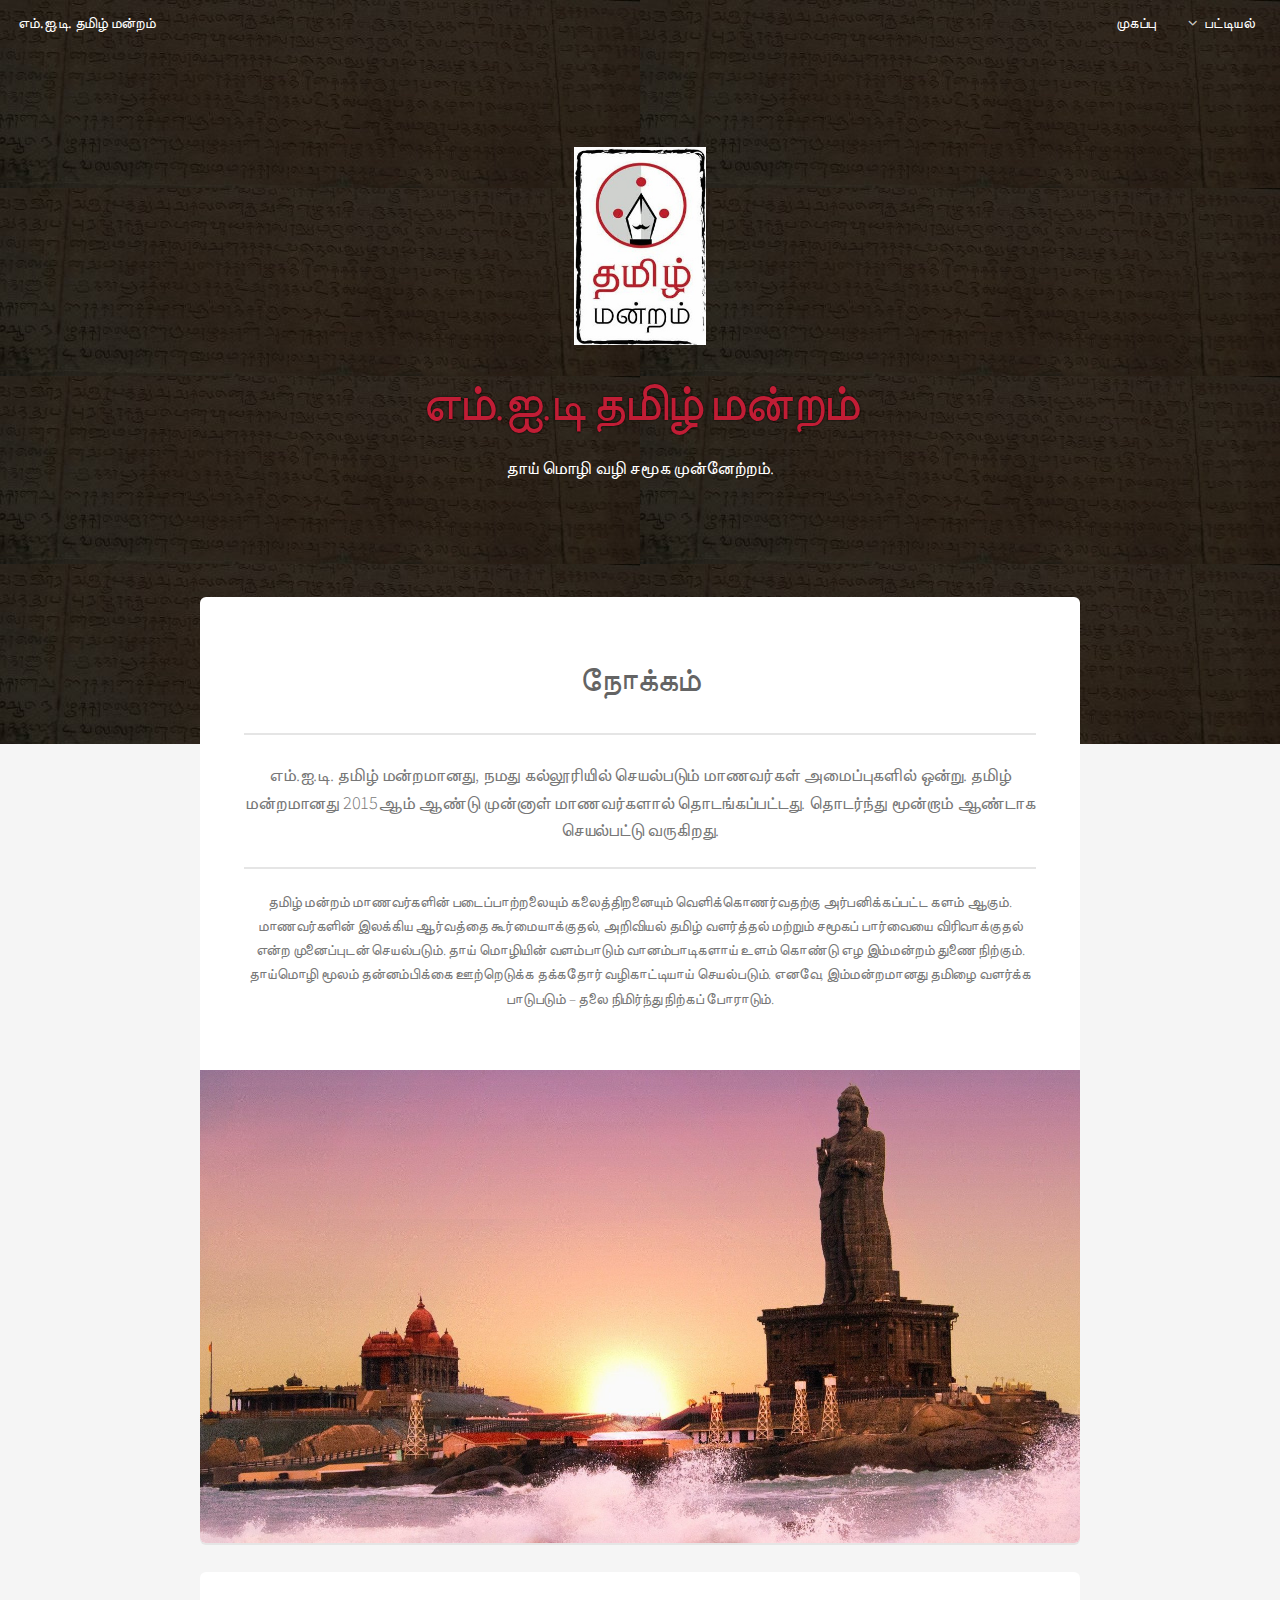
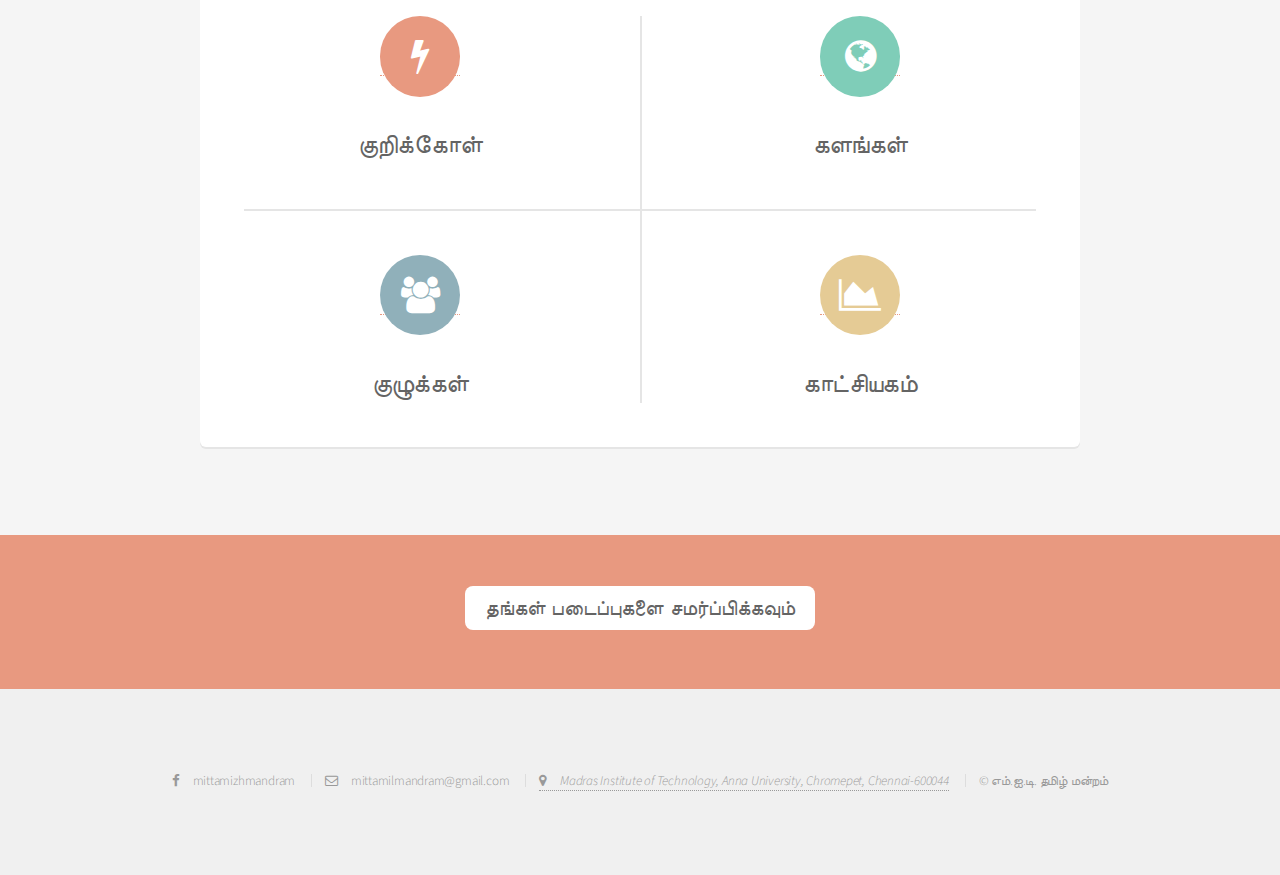
==== commit cceb3585: "misc updates and add support for uploading files" ====
--- a/index.html
+++ b/index.html
@@ -43,8 +43,7 @@
 					<section class="box special">
 						<header class="major">
 							<h2>நோக்கம்</h2>
-							<p>எம்.ஐ.டி. தமிழ் மன்றமானது, நமது கல்லூரியில் செயல்படும் மாணவர்கள் அமைப்புகளில் ஒன்று. தமிழ் மன்றமானது 2015ஆம் ஆண்டு முன்னாள் மாணவர்களால் தொடங்கப்பட்டது. தொடர்ந்து மூன்றாம் ஆண்டாக செயல்பட்டு வருகிறது.</p>
-							<brk />
+							<p>எம்.ஐ.டி. தமிழ் மன்றமானது, நமது கல்லூரியில் செயல்படும் மாணவர்கள் அமைப்புகளில் ஒன்று. தமிழ் மன்றமானது 2015ஆம் ஆண்டு முன்னாள் மாணவர்களால் தொடங்கப்பட்டது. தொடர்ந்து மூன்றாம் ஆண்டாக செயல்பட்டு வருகிறது.</p><br>
 							<p>தமிழ் மன்றம் மாணவர்களின் படைப்பாற்றலையும் கலைத்திறனையும் வெளிக்கொணர்வதற்கு அர்பனிக்கப்பட்ட களம் ஆகும். மாணவர்களின் இலக்கிய ஆர்வத்தை கூர்மையாக்குதல், அறிவியல் தமிழ் வளர்த்தல் மற்றும் சமூகப் பார்வையை விரிவாக்குதல் என்ற முனைப்புடன் செயல்படும். தாய் மொழியின் வளம்பாடும் வானம்பாடிகளாய் உளம் கொண்டு எழ இம்மன்றம் துணை நிற்கும். தாய்மொழி மூலம் தன்னம்பிக்கை ஊற்றெடுக்க தக்கதோர் வழிகாட்டியாய் செயல்படும். எனவே, இம்மன்றமானது தமிழை வளர்க்க பாடுபடும் – தலை நிமிர்ந்து நிற்கப் போராடும்.</p>
 						</header>
 						<span class="image featured"><img src="images/bg1.jpeg" alt="" /></span>
@@ -80,14 +79,28 @@
 
 			<!-- CTA -->
 				<section id="cta">
-					<form>
-						<div class="row gtr-50 gtr-uniform">
-							<div class="col-12 col-12-mobilep">
-								<input type="submit" value="தங்கள் படைப்புகளை சமர்ப்பிக்கவும்" class="fit" />
-							</div>
-						</div>
-					</form>
-
+					<style>
+						/*Bittons*/
+						#bittons {
+							text-align: center;
+							position: relative;
+						}
+						#bitton {
+							font-size: 20px;
+							color: #646464;
+							text-align: center;
+							border-radius: 8px;
+							font-size: 21px;
+							background: white;
+							padding: 10px 20px 10px 20px;
+							border: none;
+						}
+					</style>
+					<div id="bittons">
+						<a href="submission.php">
+							<button id="bitton" role="bitton">தங்கள் படைப்புகளை சமர்ப்பிக்கவும்</button>
+						</a>
+					</div>
 				</section>
 
 			<!-- Footer -->
--- a/assets/css/main.css
+++ b/assets/css/main.css
@@ -3865,3 +3865,4 @@
 			}
 
 	}
+
